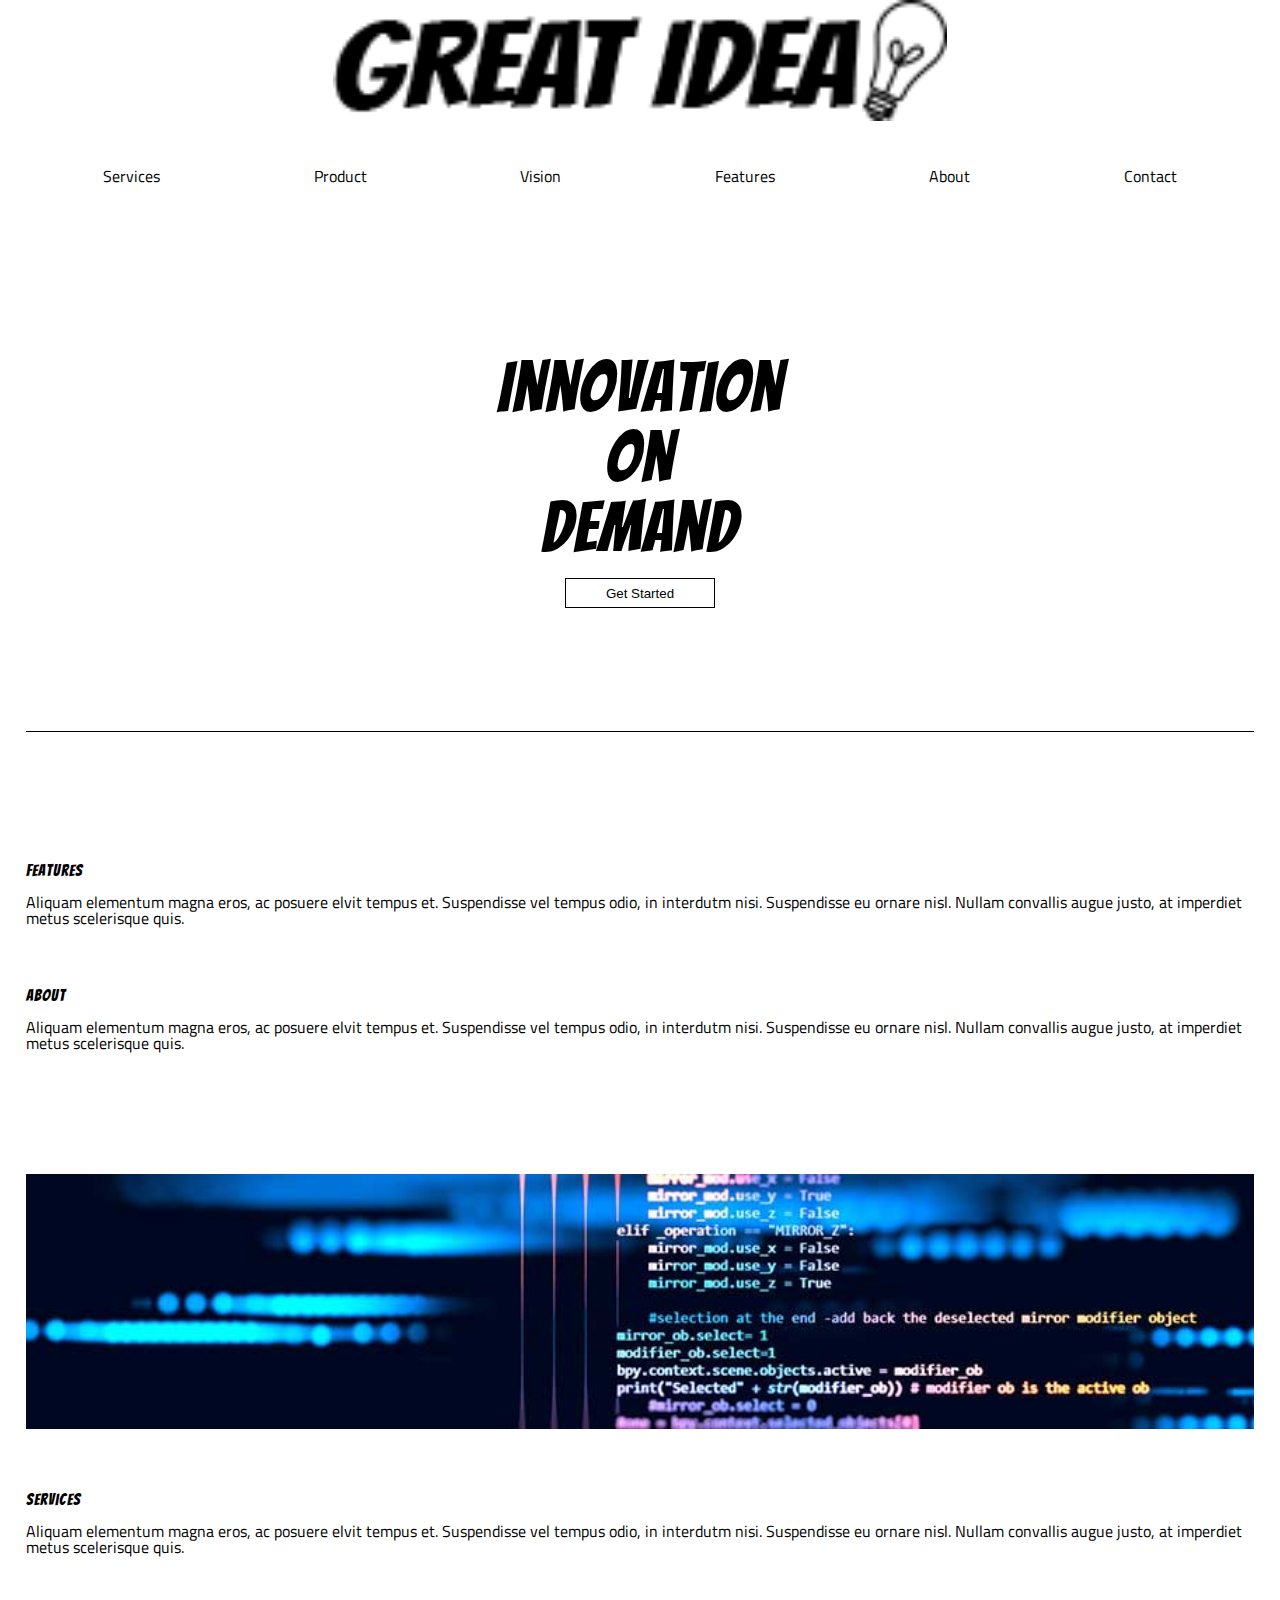
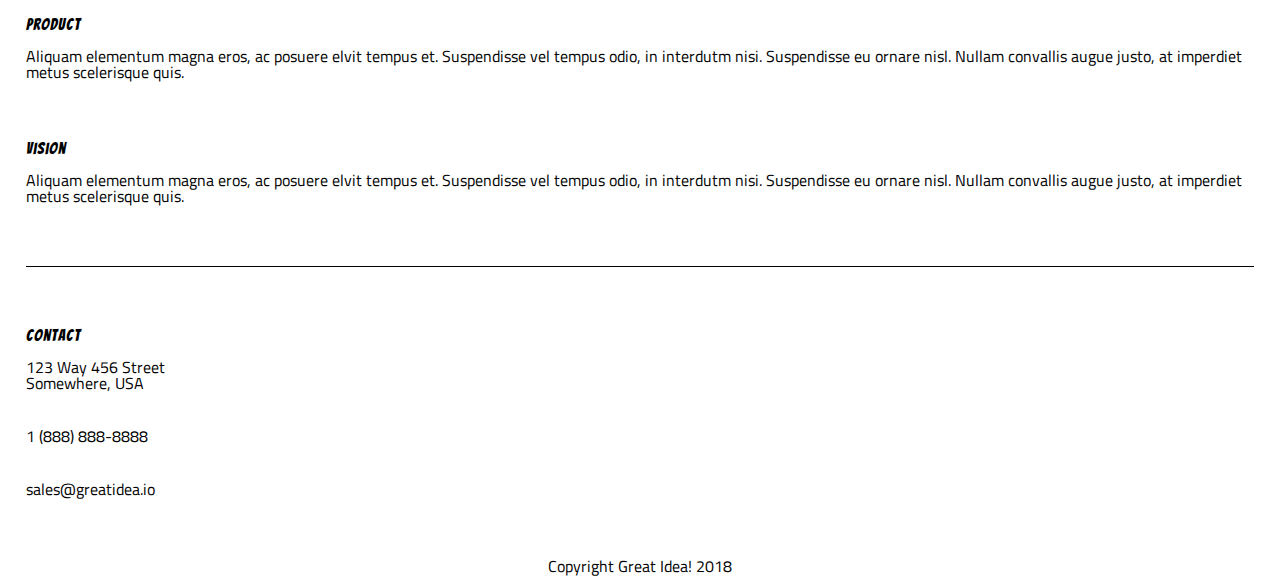
==== mobile-first/index.html @ 57761437 "began work on mobile first - completed phone styling on index" ====
<!doctype html>

<html lang="en">
<head>
  <meta charset="utf-8">
  <title>Great Idea - Responsive I</title>
  <meta name="viewport" content="width=device-width, initial-scale=1">
  <link href="https://fonts.googleapis.com/css?family=Bangers|Titillium+Web|Unlock" rel="stylesheet">
  <link rel="stylesheet" href="css/index.css">

  <!--[if lt IE 9]>
    <script src="https://cdnjs.cloudflare.com/ajax/libs/html5shiv/3.7.3/html5shiv.js"></script>
  <![endif]-->
</head>

<body>
<!-- Use your own code or past solution for Great Idea Web Page HTML here! -->
  <div class="container">
    <header>
      
      <nav>
        <!-- <a href="#" id="menu-icon"></a> -->
        <ul>
          <li id="services-link"><a href="services.html">Services</a> </li>
          <li id="product-link"><a href="#">Product</a></li>
          <li id="vision-link"><a href="vision.html">Vision</a></li>
          <li id="features-link"><a href="#">Features</a></li>
          <li id="about-link"><a href="about.html">About</a></li>
          <li id="contact-link"><a href="#">Contact</a></li>
        </ul>
      </nav>
        
      <img class="logo" src="img/logo.png" alt="Great Idea! Company logo.">
        
    </header>

    <section id="headline">

      <div class="headline">
        <h1>
            Innovation<br/>
            On<br/>
            Demand
        </h1>
        <button id="getStarted" type="button">
          Get Started
        </button>
      </div>

      <img class="headline" src="img/header-img.png" alt="Image of a code snippet.">

    </section>
    <hr color="black" align="center" width="100%" size="1">
    <article>
      
      <div id="features" class="sections sections-top">
        <h2>Features</h2>
        <p>Aliquam elementum magna eros, ac posuere elvit tempus et. Suspendisse vel tempus odio, in interdutm nisi. Suspendisse eu ornare nisl. Nullam convallis augue justo, at imperdiet metus scelerisque quis.</p>
      </div>

      <div id="about" class="sections sections-top">
        <h2>About</h2>
        <p>Aliquam elementum magna eros, ac posuere elvit tempus et. Suspendisse vel tempus odio, in interdutm nisi. Suspendisse eu ornare nisl. Nullam convallis augue justo, at imperdiet metus scelerisque quis.</p>
      </div>
      
      <img class="middle-img" src="img/mid-page-accent.jpg" alt="Image of code snippets across the screen">
      
      <div id="services" class="sections sections-bottom">
        <h2>Services</h2>
        <p>Aliquam elementum magna eros, ac posuere elvit tempus et. Suspendisse vel tempus odio, in interdutm nisi. Suspendisse eu ornare nisl. Nullam convallis augue justo, at imperdiet metus scelerisque quis.</p>
      </div>

      <div id="product" class="sections sections-bottom">
        <h2>Product</h2>
        <p>Aliquam elementum magna eros, ac posuere elvit tempus et. Suspendisse vel tempus odio, in interdutm nisi. Suspendisse eu ornare nisl. Nullam convallis augue justo, at imperdiet metus scelerisque quis.</p>
      </div>

      <div id="vision" class="sections sections-bottom">
        <h2>Vision</h2>
        <p>Aliquam elementum magna eros, ac posuere elvit tempus et. Suspendisse vel tempus odio, in interdutm nisi. Suspendisse eu ornare nisl. Nullam convallis augue justo, at imperdiet metus scelerisque quis.</p>
      </div>

    </article>

    <hr color="black" align="center" width="100%" size="1">

    <section id="contact">
      <h2>Contact</h2>
      <p>123 Way 456 Street<br/>
      Somewhere, USA</p>
      <p>1 (888) 888-8888</p>
      <p>sales@greatidea.io</p>
    </section>

    <footer>
      <p>Copyright Great Idea! 2018</p>
    </footer>

  </div>
</body>
</html>
</body>
</html>
---- mobile-first/css/index.css ----
/* Use your own code or past solution for Great Idea Web Page CSS here! */
/* http://meyerweb.com/eric/tools/css/reset/ 
   v2.0 | 20110126
   License: none (public domain)
*/

html, body, div, span, applet, object, iframe,
h1, h2, h3, h4, h5, h6, p, blockquote, pre,
a, abbr, acronym, address, big, cite, code,
del, dfn, em, img, ins, kbd, q, s, samp,
small, strike, strong, sub, sup, tt, var,
b, u, i, center,
dl, dt, dd, ol, ul, li,
fieldset, form, label, legend,
table, caption, tbody, tfoot, thead, tr, th, td,
article, aside, canvas, details, embed, 
figure, figcaption, footer, header, hgroup, 
menu, nav, output, ruby, section, summary,
time, mark, audio, video {
	margin: 0;
	padding: 0;
	border: 0;
	font-size: 100%;
	font: inherit;
	vertical-align: baseline;
}
/* HTML5 display-role reset for older browsers */
article, aside, details, figcaption, figure, 
footer, header, hgroup, menu, nav, section {
	display: block;
}
body {
	line-height: 1;
}
ol, ul {
	list-style: none;
}
blockquote, q {
	quotes: none;
}
blockquote:before, blockquote:after,
q:before, q:after {
	content: '';
	content: none;
}
table {
	border-collapse: collapse;
	border-spacing: 0;
}

/* Set every element's box-sizing to border-box */
* {
    box-sizing: border-box;
}

html, body {
    height: 100%;
    font-family: 'Titillium Web', sans-serif;
}

h1, h2, h3, h4, h5 {
    font-family: 'Bangers', cursive;
    letter-spacing: 1px;
    margin-bottom: 15px;
}

/* Copy and paste your work from yesterday here and start to refactor into flexbox */
.container {
    width: 96%;
    margin: 0 auto;
}

header {
    display: flex;
    flex-direction: column;
    justify-content: space-around;
    align-content: center;
}

nav {
    margin-top: 3%;
    margin-bottom: 3%;
}

nav ul {
    display: flex;
    flex-direction: column;
    justify-content: center;
}

nav ul li {
    display: flex;
    justify-content: center;
    border-bottom: 1px solid black;
}

nav ul li a {
    text-align: center;
    width: 100%;
    height: 100%;
    padding: 10px;
}

#services-link {
    border-top: 1px solid black;
}

header img {
    order: -1;
    width: 50%;
    margin: 0 auto;
}

nav ul li a {
    text-decoration: none;
    color: black;
}

#headline {
    display: flex;
    justify-content: space-around;
    align-items: center;
    padding: 5%;
    margin-top: 5%;
    margin-bottom: 5%;
}

.headline {
    text-align: center;
}

h1 {
    font-size: 70px;
}

#headline img {
    display: none;
}

#getStarted {
    height: 30px;
    width: 150px;
    background-color: white;
    border: 1px solid;
}

article {
    padding-top: 5%;
}

.sections {
    margin-top: 5%;
    margin-bottom: 5%;
}

.middle-img {
    width: 100%;
    margin-top: 5%;
}

#contact {
    margin-top: 5%;
    margin-bottom: 5%;
}

#contact p {
    margin-bottom: 3%;
}

footer {
    display: flex;
    justify-content: center;
    margin-bottom: 5%;
}

@media (min-width: 500px){
    nav ul {
        flex-direction: row;
        justify-content: space-around;
    }
    
    nav ul li {
        border: none;
    }

    #services-link {
        border: none;
    }

    
}
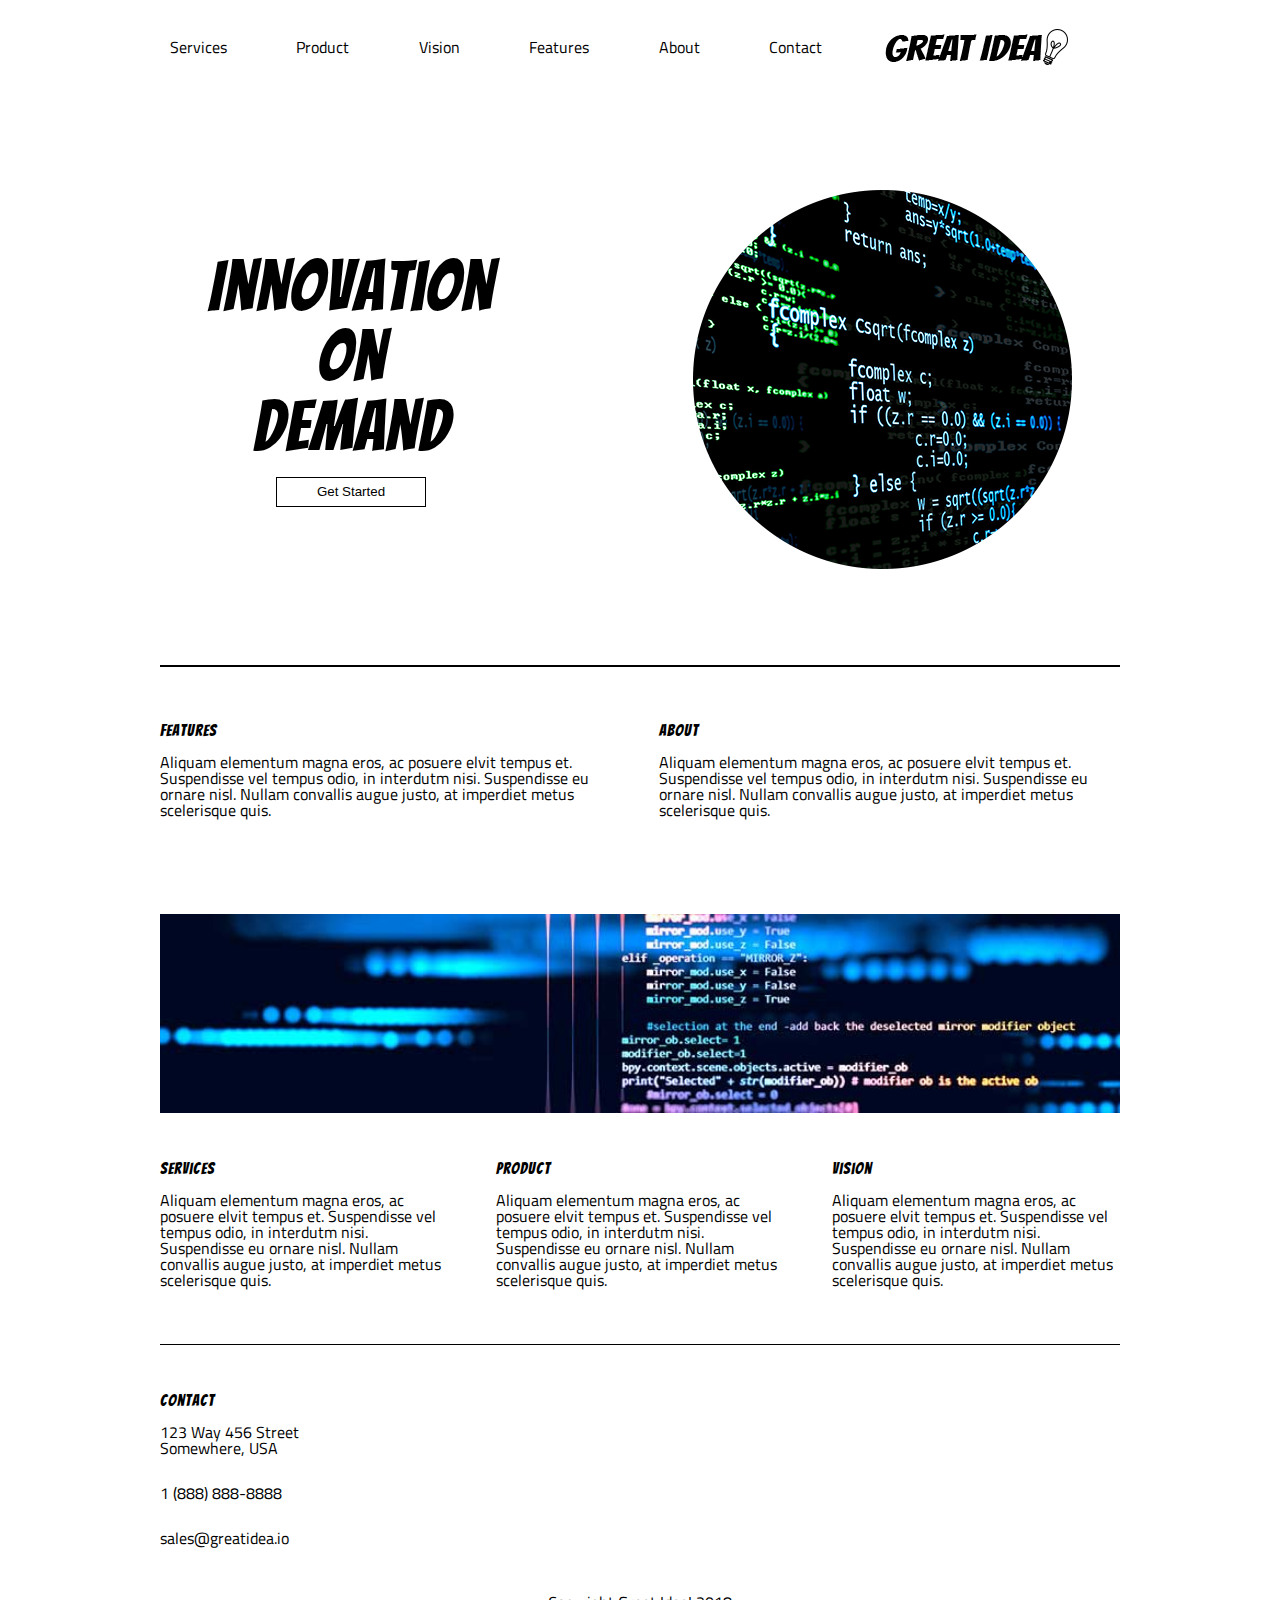
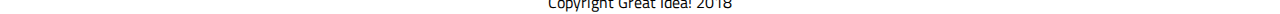
==== commit 13671e93: "completed styling for desktop media query on index" ====
--- a/mobile-first/index.html
+++ b/mobile-first/index.html
@@ -50,7 +50,7 @@
       <img class="headline" src="img/header-img.png" alt="Image of a code snippet.">
 
     </section>
-    <hr color="black" align="center" width="100%" size="1">
+    <hr color="black" align="center" width="100%" size="2">
     <article>
       
       <div id="features" class="sections sections-top">
--- a/mobile-first/css/index.css
+++ b/mobile-first/css/index.css
@@ -65,6 +65,10 @@
 }
 
 /* Copy and paste your work from yesterday here and start to refactor into flexbox */
+body {
+    margin: 0 auto;
+}
+
 .container {
     width: 96%;
     margin: 0 auto;
@@ -107,7 +111,6 @@
 
 header img {
     order: -1;
-    width: 50%;
     margin: 0 auto;
 }
 
@@ -187,5 +190,64 @@
         border: none;
     }
 
+    article {
+        display: flex;
+        justify-content: space-between;
+        flex-wrap: wrap;
+        padding: 0;
+    }
+
+    .sections-top {
+        width: 48%;
+    }
+
+    .middle-img {
+        display: block;
+    }
+
+    .sections-bottom {
+        width: 30%;
+    }
+}
+
+@media (min-width: 800px) {
+    .container {
+        width: 98%;
+        margin: 0 auto;
+        max-width: 960px;
+    }
     
+    header {
+        flex-direction: row;
+        justify-content: space-between;
+        align-content: center;
+    }
+
+    header img {
+        order: unset;
+        height: 36px;
+        align-self: center;
+    }
+
+    nav {
+        width: 70%;
+    }
+    nav ul {
+        display: flex;
+        justify-content: space-between;
+    }
+
+    nav ul a {
+        padding: 0;
+    }
+
+    #headline {
+        display: flex;
+        justify-content: space-between;
+    }
+
+    #headline img {
+        display: flex;
+    }
+
 }